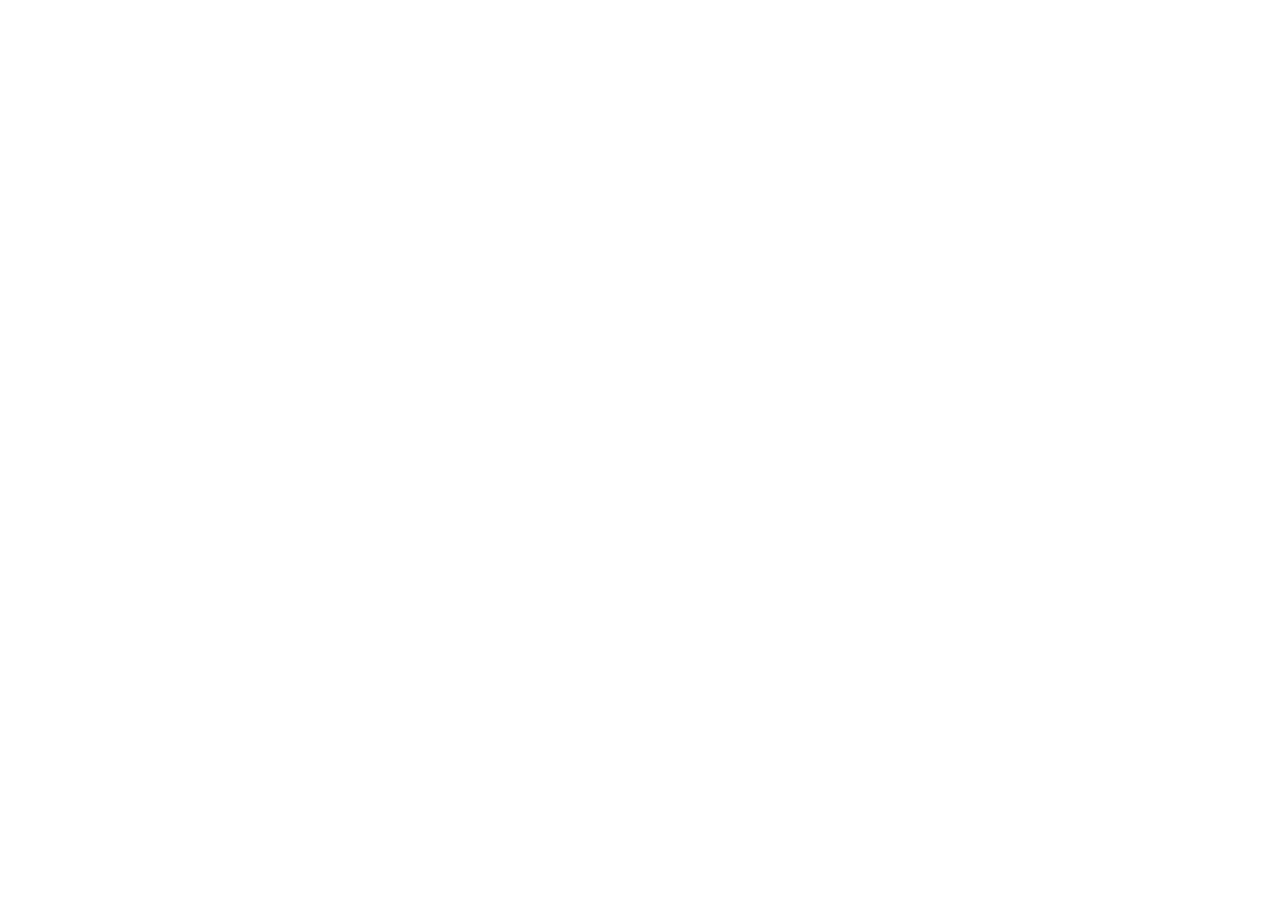
==== index.html @ 2e808128 "start" ====
<!DOCTYPE html>
<html lang="en">
<head>
    <meta charset="UTF-8">
    <title>Document</title>
</head>
<body>
    <a href=""><img src=""></a>
    <a href=""><img src=""></a>
    <a href=""><img src=""></a>
    <a href=""><img src=""></a>
</body>
</html>
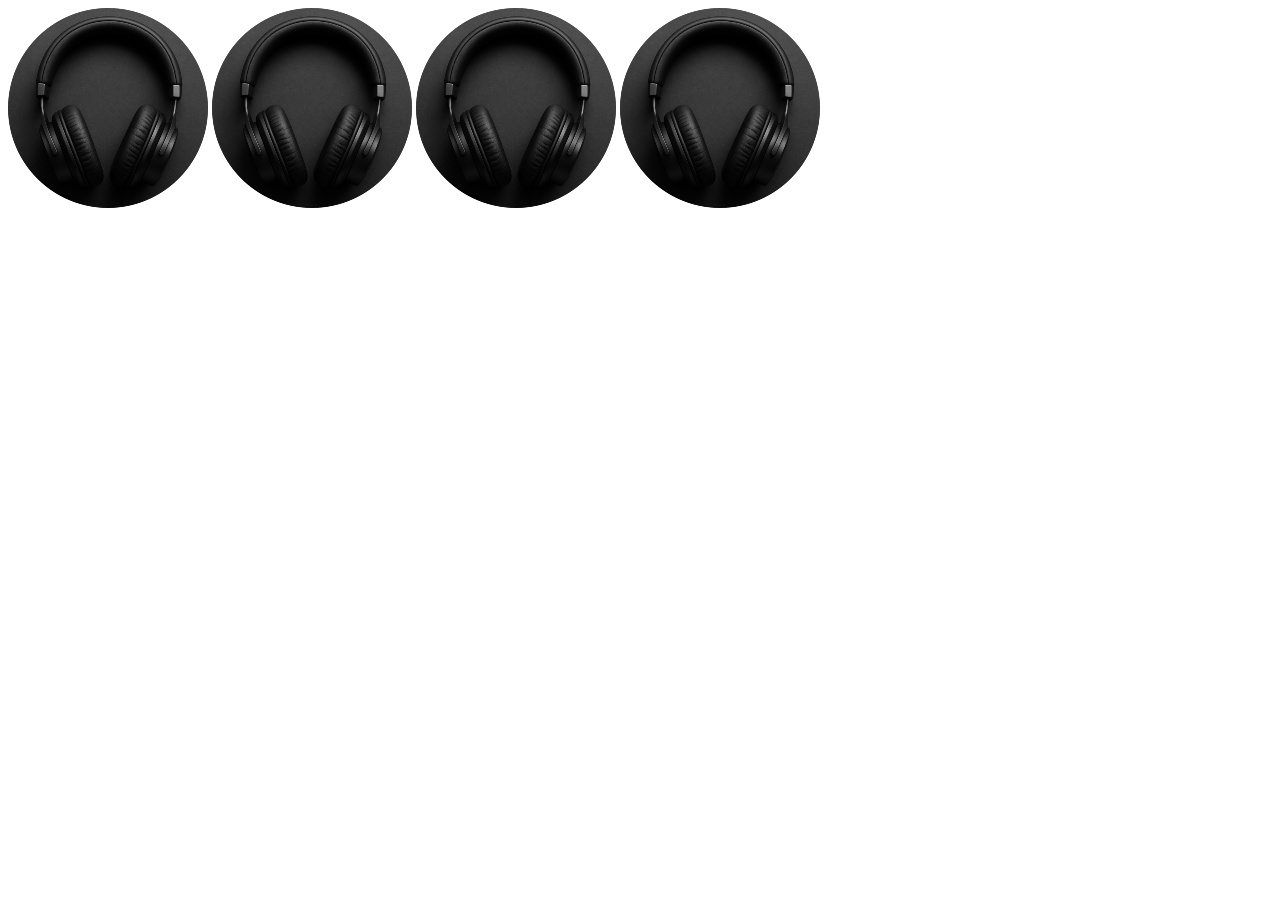
==== commit 03f2cac7: "headphone page" ====
--- a/index.html
+++ b/index.html
@@ -5,9 +5,9 @@
     <title>Document</title>
 </head>
 <body>
-    <a href=""><img src=""></a>
-    <a href=""><img src=""></a>
-    <a href=""><img src=""></a>
-    <a href=""><img src=""></a>
+    <a href="headphone.html"><img src="pics/headphone/headphone-circle-200.png"></a>
+    <a href="headphone.html"><img src="pics/headphone/headphone-circle-200.png"></a>
+    <a href="headphone.html"><img src="pics/headphone/headphone-circle-200.png"></a>
+    <a href="headphone.html"><img src="pics/headphone/headphone-circle-200.png"></a>
 </body>
 </html>
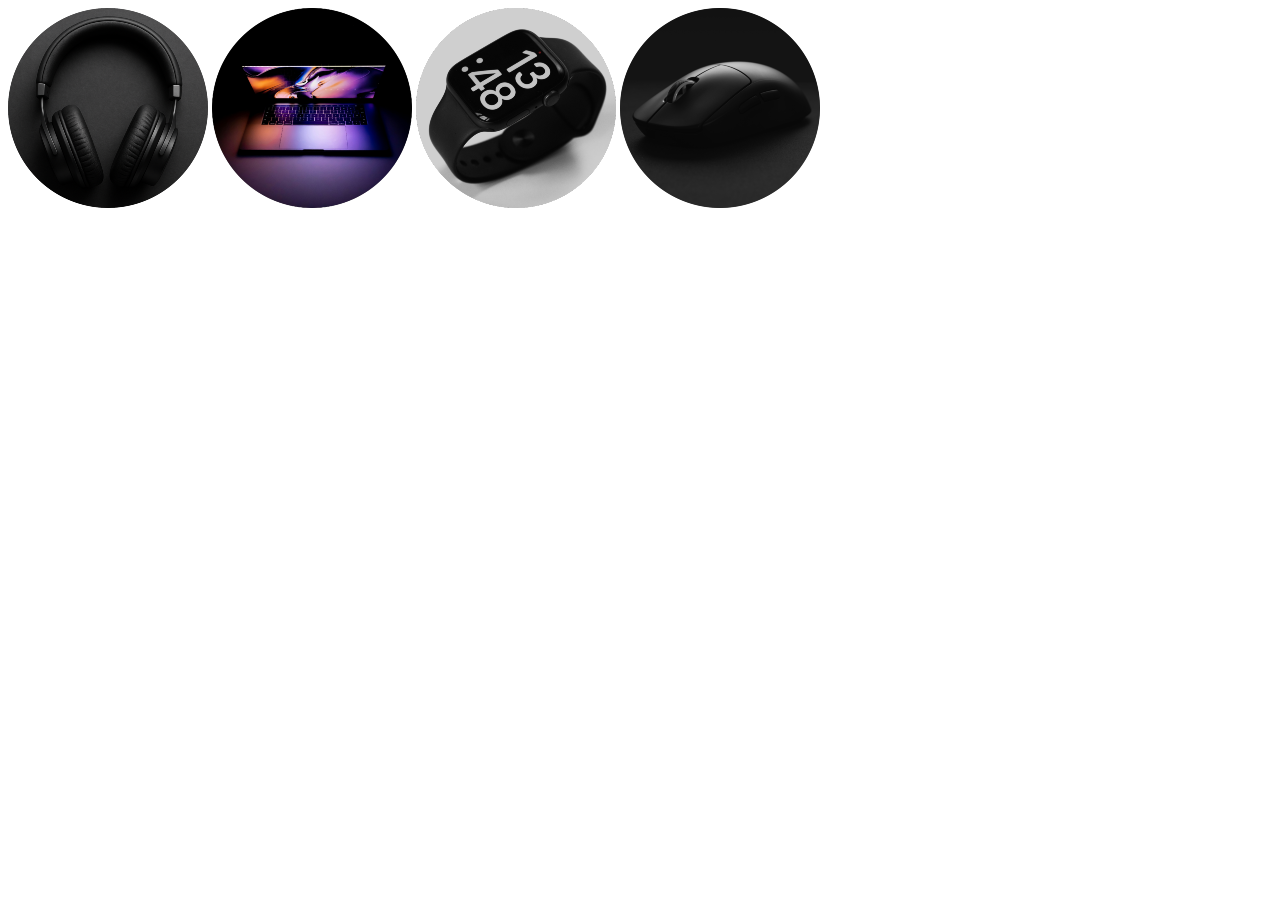
==== commit 2bbc283c: "add mouse laptop and smart watch pages and link them" ====
--- a/index.html
+++ b/index.html
@@ -6,8 +6,8 @@
 </head>
 <body>
     <a href="headphone.html"><img src="pics/headphone/headphone-circle-200.png"></a>
-    <a href="headphone.html"><img src="pics/headphone/headphone-circle-200.png"></a>
-    <a href="headphone.html"><img src="pics/headphone/headphone-circle-200.png"></a>
-    <a href="headphone.html"><img src="pics/headphone/headphone-circle-200.png"></a>
+    <a href="laptop.html"><img src="pics/laptop/laptop circle 200.png"></a>
+    <a href="smartWatch.html"><img src="pics/smart-watch/smart-watch-200-circle.png"></a>
+    <a href="mouse.html"><img src="pics/mouse/mouse-circle-200.png"></a>
 </body>
 </html>
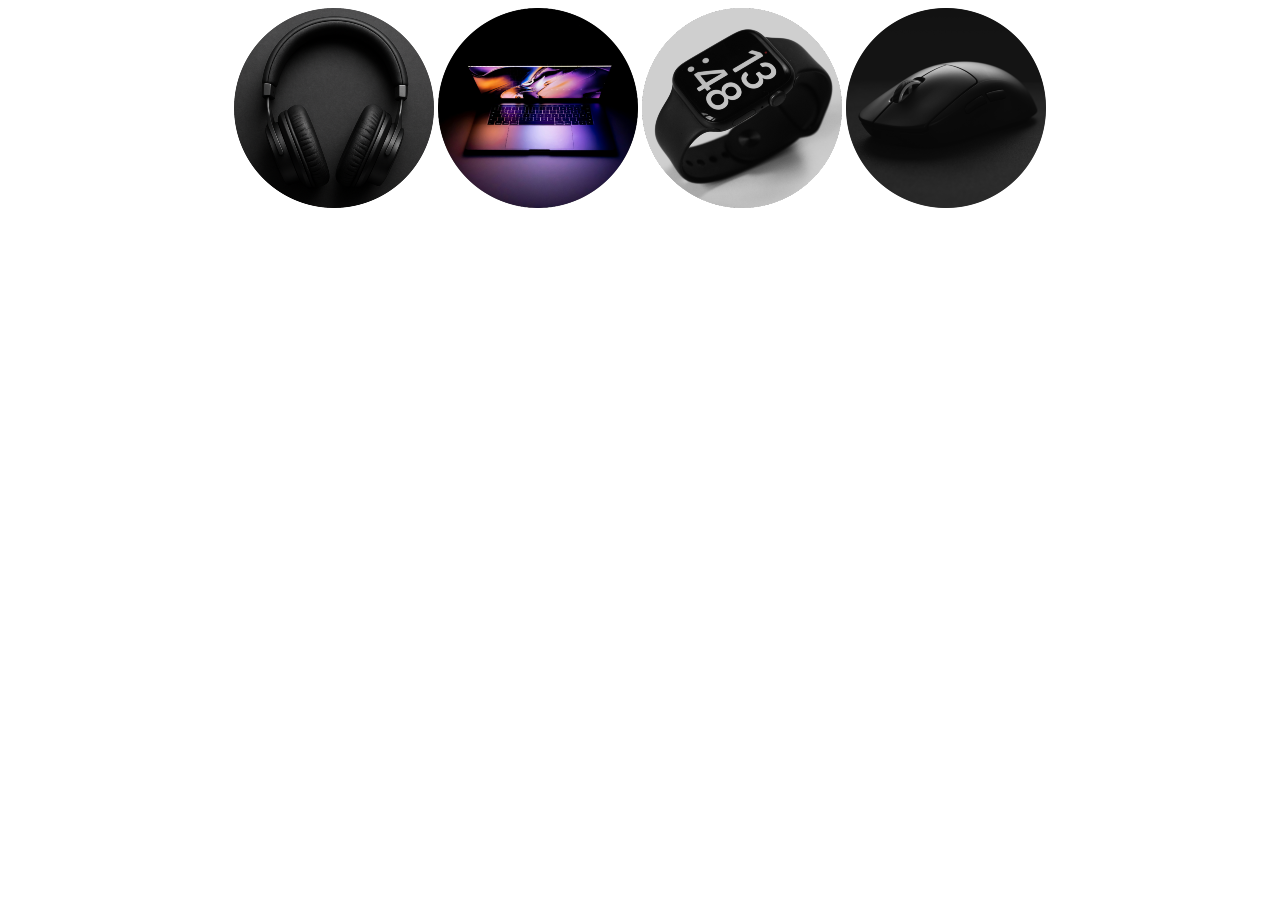
==== commit e33ef4cf: "add css" ====
--- a/index.html
+++ b/index.html
@@ -2,9 +2,10 @@
 <html lang="en">
 <head>
     <meta charset="UTF-8">
-    <title>Document</title>
+    <title>shop</title>
+    <link rel="stylesheet" href="style.css">
 </head>
-<body>
+<body class="center">
     <a href="headphone.html"><img src="pics/headphone/headphone-circle-200.png"></a>
     <a href="laptop.html"><img src="pics/laptop/laptop circle 200.png"></a>
     <a href="smartWatch.html"><img src="pics/smart-watch/smart-watch-200-circle.png"></a>
--- a/style.css
+++ b/style.css
@@ -0,0 +1,10 @@
+.center{
+    text-align: center;
+}
+
+table,td,tr,caption,th{
+        border: 1px solid #333;
+        border-collapse: collapse;
+        padding: 0.5rem;
+        margin: 0 auto;
+      }
